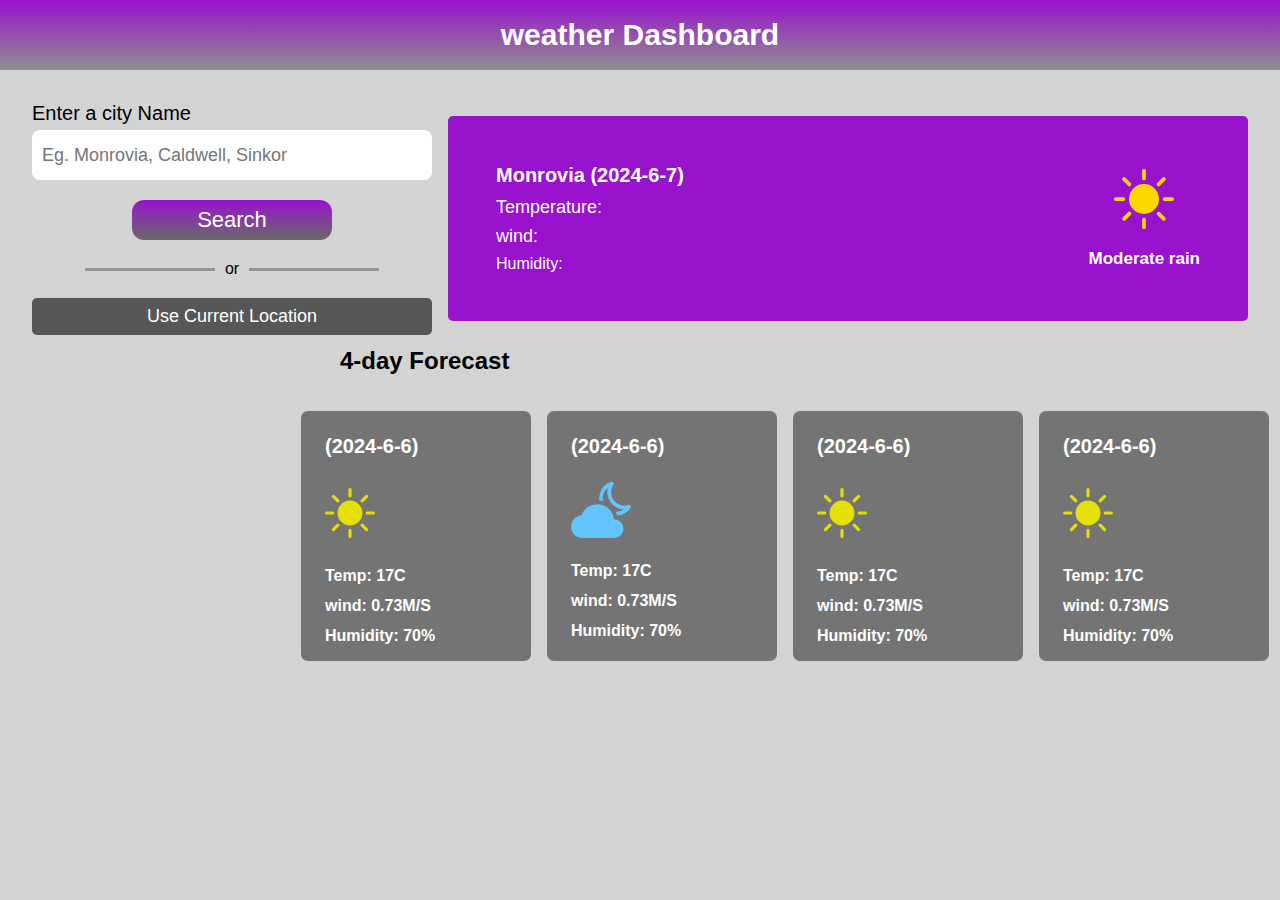
==== index.html @ f44d002b "Initial commit" ====
<!DOCTYPE html>
<html lang="en">
<head>
    <meta charset="UTF-8">
    <meta name="viewport" content="width=device-width, initial-scale=1.0">
    <title>weath App</title>
    <link rel="stylesheet" href="./style.css">
    <script src="script.js" defer></script>
</head>
<body>
    <div class="container">
        <!--<input type="text" class="search-field" style = "width:400px; height: 50px;" placeholder="enter your city">

        <button class="search-btn">
            <svg xmlns="http://www.w3.org/2000/svg" width="16" height="16" fill="currentColor" class="bi bi-search" viewBox="0 0 16 16">
                <path d="M11.742 10.344a6.5 6.5 0 1 0-1.397 1.398h-.001q.044.06.098.115l3.85 3.85a1 1 0 0 0 1.415-1.414l-3.85-3.85a1 1 0 0 0-.115-.1zM12 6.5a5.5 5.5 0 1 1-11 0 5.5 5.5 0 0 1 11 0"/>
              </svg>
        </button>-->

        
        <header class="header">
            <h2 class="heading-des">weather Dashboard</h2>
        </header>

        <div class="weather-info">
            <form action="#" class="form">

                <div class="warning"></div>
                <div class="city-name-des">Enter a city Name</div>
                <input class="search-input" type="text" placeholder="Eg. Monrovia, Caldwell, Sinkor">
                <button class="search-btn">Search</button>

                <div class="option-wrapper">
                    <div class="option-left-line"></div>
                    or
                    <div class="option-right-line"></div>
                </div>

                <button class="current-location-btn">Use Current Location</button>
            </form>

            <main class="middle-left-section">
                <div class="weather-result">
                    <div class="city-name">Monrovia (2024-6-7)</div>
                    <div class="tempurature">Temperature: </div>
                    <div class="wind">wind: </div>
                    <div class="humidity">Humidity:</div>
                </div>

                <div class="weather-status">
                    <svg xmlns="http://www.w3.org/2000/svg" width="16" height="16" fill="currentColor" class="sun" viewBox="0 0 16 16">
                        <path d="M8 12a4 4 0 1 0 0-8 4 4 0 0 0 0 8M8 0a.5.5 0 0 1 .5.5v2a.5.5 0 0 1-1 0v-2A.5.5 0 0 1 8 0m0 13a.5.5 0 0 1 .5.5v2a.5.5 0 0 1-1 0v-2A.5.5 0 0 1 8 13m8-5a.5.5 0 0 1-.5.5h-2a.5.5 0 0 1 0-1h2a.5.5 0 0 1 .5.5M3 8a.5.5 0 0 1-.5.5h-2a.5.5 0 0 1 0-1h2A.5.5 0 0 1 3 8m10.657-5.657a.5.5 0 0 1 0 .707l-1.414 1.415a.5.5 0 1 1-.707-.708l1.414-1.414a.5.5 0 0 1 .707 0m-9.193 9.193a.5.5 0 0 1 0 .707L3.05 13.657a.5.5 0 0 1-.707-.707l1.414-1.414a.5.5 0 0 1 .707 0m9.193 2.121a.5.5 0 0 1-.707 0l-1.414-1.414a.5.5 0 0 1 .707-.707l1.414 1.414a.5.5 0 0 1 0 .707M4.464 4.465a.5.5 0 0 1-.707 0L2.343 3.05a.5.5 0 1 1 .707-.707l1.414 1.414a.5.5 0 0 1 0 .708"/>
                      </svg>

                      <div class="status">Moderate rain</div>
                </div>
            </main>

        </div>

        <h2 class="daily-forecast">4-day Forecast</h2>
        <div class="bottom-section">

            <div class="forecast-gird">
                <div class="forecast-card-container">
                    <h3 class="forestcast-duration">(2024-6-6)</h3>
    
                    <div class="forest-icon">
                        <svg xmlns="http://www.w3.org/2000/svg" width="16" height="16" fill="currentColor" class="sun" viewBox="0 0 16 16">
                            <path d="M8 12a4 4 0 1 0 0-8 4 4 0 0 0 0 8M8 0a.5.5 0 0 1 .5.5v2a.5.5 0 0 1-1 0v-2A.5.5 0 0 1 8 0m0 13a.5.5 0 0 1 .5.5v2a.5.5 0 0 1-1 0v-2A.5.5 0 0 1 8 13m8-5a.5.5 0 0 1-.5.5h-2a.5.5 0 0 1 0-1h2a.5.5 0 0 1 .5.5M3 8a.5.5 0 0 1-.5.5h-2a.5.5 0 0 1 0-1h2A.5.5 0 0 1 3 8m10.657-5.657a.5.5 0 0 1 0 .707l-1.414 1.415a.5.5 0 1 1-.707-.708l1.414-1.414a.5.5 0 0 1 .707 0m-9.193 9.193a.5.5 0 0 1 0 .707L3.05 13.657a.5.5 0 0 1-.707-.707l1.414-1.414a.5.5 0 0 1 .707 0m9.193 2.121a.5.5 0 0 1-.707 0l-1.414-1.414a.5.5 0 0 1 .707-.707l1.414 1.414a.5.5 0 0 1 0 .707M4.464 4.465a.5.5 0 0 1-.707 0L2.343 3.05a.5.5 0 1 1 .707-.707l1.414 1.414a.5.5 0 0 1 0 .708"/>
                          </svg>
                    </div>
    
                    <div class="forest-info">
                        <div class="daily-temp">Temp: 17C</div>
                        <div class="daily-wind">wind: 0.73M/S</div>
                        <div class="daily-humidity">Humidity: 70%</div>
                    </div>
                </div>
    
                <div class="forecast-card-container">
                    <h3 class="forestcast-duration">(2024-6-6)</h3>
    
                    <div class="forest-icon">
                        <svg xmlns="http://www.w3.org/2000/svg" width="16" height="16" fill="currentColor" class="cloud-moon" viewBox="0 0 16 16">
                            <path d="M11.473 11a4.5 4.5 0 0 0-8.72-.99A3 3 0 0 0 3 16h8.5a2.5 2.5 0 0 0 0-5z"/>
                            <path d="M11.286 1.778a.5.5 0 0 0-.565-.755 4.595 4.595 0 0 0-3.18 5.003 5.5 5.5 0 0 1 1.055.209A3.6 3.6 0 0 1 9.83 2.617a4.593 4.593 0 0 0 4.31 5.744 3.58 3.58 0 0 1-2.241.634q.244.477.394 1a4.59 4.59 0 0 0 3.624-2.04.5.5 0 0 0-.565-.755 3.593 3.593 0 0 1-4.065-5.422z"/>
                          </svg>
                    </div>
    
                    <div class="forest-info">
                        <div class="daily-temp">Temp: 17C</div>
                        <div class="daily-wind">wind: 0.73M/S</div>
                        <div class="daily-humidity">Humidity: 70%</div>
                    </div>
                </div>
    
                <div class="forecast-card-container">
                    <h3 class="forestcast-duration">(2024-6-6)</h3>
    
                    <div class="forest-icon">
                        <svg xmlns="http://www.w3.org/2000/svg" width="16" height="16" fill="currentColor" class="sun" viewBox="0 0 16 16">
                            <path d="M8 12a4 4 0 1 0 0-8 4 4 0 0 0 0 8M8 0a.5.5 0 0 1 .5.5v2a.5.5 0 0 1-1 0v-2A.5.5 0 0 1 8 0m0 13a.5.5 0 0 1 .5.5v2a.5.5 0 0 1-1 0v-2A.5.5 0 0 1 8 13m8-5a.5.5 0 0 1-.5.5h-2a.5.5 0 0 1 0-1h2a.5.5 0 0 1 .5.5M3 8a.5.5 0 0 1-.5.5h-2a.5.5 0 0 1 0-1h2A.5.5 0 0 1 3 8m10.657-5.657a.5.5 0 0 1 0 .707l-1.414 1.415a.5.5 0 1 1-.707-.708l1.414-1.414a.5.5 0 0 1 .707 0m-9.193 9.193a.5.5 0 0 1 0 .707L3.05 13.657a.5.5 0 0 1-.707-.707l1.414-1.414a.5.5 0 0 1 .707 0m9.193 2.121a.5.5 0 0 1-.707 0l-1.414-1.414a.5.5 0 0 1 .707-.707l1.414 1.414a.5.5 0 0 1 0 .707M4.464 4.465a.5.5 0 0 1-.707 0L2.343 3.05a.5.5 0 1 1 .707-.707l1.414 1.414a.5.5 0 0 1 0 .708"/>
                          </svg>
                    </div>
    
                    <div class="forest-info">
                        <div class="daily-temp">Temp: 17C</div>
                        <div class="daily-wind">wind: 0.73M/S</div>
                        <div class="daily-humidity">Humidity: 70%</div>
                    </div>
                </div>
                
                <div class="forecast-card-container">
                    <h3 class="forestcast-duration">(2024-6-6)</h3>
    
                    <div class="forest-icon">
                        <svg xmlns="http://www.w3.org/2000/svg" width="16" height="16" fill="currentColor" class="sun" viewBox="0 0 16 16">
                            <path d="M8 12a4 4 0 1 0 0-8 4 4 0 0 0 0 8M8 0a.5.5 0 0 1 .5.5v2a.5.5 0 0 1-1 0v-2A.5.5 0 0 1 8 0m0 13a.5.5 0 0 1 .5.5v2a.5.5 0 0 1-1 0v-2A.5.5 0 0 1 8 13m8-5a.5.5 0 0 1-.5.5h-2a.5.5 0 0 1 0-1h2a.5.5 0 0 1 .5.5M3 8a.5.5 0 0 1-.5.5h-2a.5.5 0 0 1 0-1h2A.5.5 0 0 1 3 8m10.657-5.657a.5.5 0 0 1 0 .707l-1.414 1.415a.5.5 0 1 1-.707-.708l1.414-1.414a.5.5 0 0 1 .707 0m-9.193 9.193a.5.5 0 0 1 0 .707L3.05 13.657a.5.5 0 0 1-.707-.707l1.414-1.414a.5.5 0 0 1 .707 0m9.193 2.121a.5.5 0 0 1-.707 0l-1.414-1.414a.5.5 0 0 1 .707-.707l1.414 1.414a.5.5 0 0 1 0 .707M4.464 4.465a.5.5 0 0 1-.707 0L2.343 3.05a.5.5 0 1 1 .707-.707l1.414 1.414a.5.5 0 0 1 0 .708"/>
                          </svg>
                    </div>
    
                    <div class="forest-info">
                        <div class="daily-temp">Temp: 17C</div>
                        <div class="daily-wind">wind: 0.73M/S</div>
                        <div class="daily-humidity">Humidity: 70%</div>
                    </div>
                </div>

            </div>

        </div>
    </div>
</body>
</html>
---- style.css ----
*{
    margin: 0;
    padding: 0;
    box-sizing: border-box;
    font-family: 'Segoe UI', Tahoma, Geneva, Verdana, sans-serif;
}

body {
    background-color: lightgrey;
}


.header {
    height: 70px;
    background:linear-gradient(to top, rgba(75, 75, 75, 0.5),rgb(153, 18, 206));
    display: flex;
    align-items: center;
    justify-content: center;
}

.heading-des {
    color: white;
    font-size: 30px;
    z-index: 20;
}

.weather-info {
    display: flex;
    align-items: center;
    justify-content: space-between;
    padding: 2rem;
}

.weather-status {

}

.form {
    display: flex;
    flex-direction: column;
}

.city-name-des {
    font-size: 20px;
    margin-bottom: 5px; 
}

.search-input {
    width: 400px;
    height: 50px;
    font-size: 18px;
    margin-bottom: 20px;
    border-radius: 8px;
    border: none;
    padding: 10px;
    outline: none;
}

.search-btn {
    border: none;
    font-size: 22px;
    background:linear-gradient(to top, rgba(0, 0, 0, 0.5),rgb(153, 18, 206));
    color: white;
    width: 200px;
    margin-left: 100px;
    border-radius: 12px;
    height:40px;
    transition: .2s ease-in-out;
}

.search-btn:hover {
    background: white;
    color: rgb(153, 18, 206);
    font-weight: bold;
}

.option-wrapper {
    display: flex;
    justify-content: center;
    margin-top: 10px;
    align-items: center;
    margin-top: 20px;
    margin-bottom: 20px;
}
 
.option-right-line{
    width: 130px;
    height: 3px;
    background-color: rgb(148, 148, 148);
    margin-left: 10px;
}

.option-left-line {
    margin-right: 10px;
    width: 130px;
    height: 3px;
    background-color: rgb(148, 148, 148);
}

.current-location-btn {
    background-color: rgb(87, 87, 87);
    color: white;
    border: none;
    padding: .5rem;
    font-size: 18px;
    border-radius: 5px;
    transition: .5s ease-in-out;
}
.current-location-btn:hover {
    color: rgb(87, 87, 87);
    background-color: white;
}

.middle-left-section {
    background-color: rgb(153, 18, 206);
    width: 800px;
    border-radius: 5px;
    color: white;
    display: flex;
    justify-content: space-between;
    padding: 3rem;
}

.weather-result .city-name {
    font-size: 20px;
    font-weight: bold;
    margin-bottom: 10px;
}

.weather-result .tempurature,
.weather-result .wind,
.weather-result .humidy {
    font-size: 18px;
    margin-bottom: 8px;
    font-family: 'poppin', sans-serif;
}

.weather-status {
    display: flex;
    flex-direction: column;
    justify-content: center;
    align-items: center;
    
}

.weather-status .sun,
.weather-status .cloud-moon {
    width: 60px;
    height: 60px;
    margin-bottom: 20px;
    color: gold;
}

.cloud-moon {
    width: 60px;
    height: 60px;
    margin-bottom: 20px;
    color:rgb(98, 196, 253);
}
.cloud-moon {
    width: 60px;
    height: 60px;
    margin-bottom: 20px;
    color:rgb(98, 196, 253);
}

.weather-status .status {
    font-weight: bold;
    font-size: 17px;
}

.bottom-section {
    padding: 1rem;
    display: flex;
    flex-direction: column;
    align-items: center;
}

.daily-forecast {
    margin-left: 340px;
    margin-top: -20px;
    margin-bottom: 20px;
}


.forecast-gird {
    display: grid;
    grid-template-columns: repeat(4, 1fr);
    gap: 1rem;
    margin-left: 290px;
}


.forecast-card-container {
    padding: 1.5rem;
    background-color: rgb(117, 116, 116);
    width: 230px;
    height: 250px;
    color: white;
    border-radius: 7px;
    margin-bottom: 20px;
}

.bottom-section .daily-forecast {
    font-size: 25px;
    font-weight: bold;
}

.forecast-card-container .forestcast-duration {
    font-size: 20px;
    margin-bottom: 20px;
}

.forecast-card-container .sun{
    width: 50px;
    height: 50px;
    color: rgb(228, 224, 4);
    margin-top: 10px;
    margin-bottom: 25px;
}

.forest-info .daily-temp,
.forest-info .daily-wind,
.forest-info .daily-humidity  {
    font-size: 16px;
    font-weight: bold;
    margin-bottom: 12px;
}
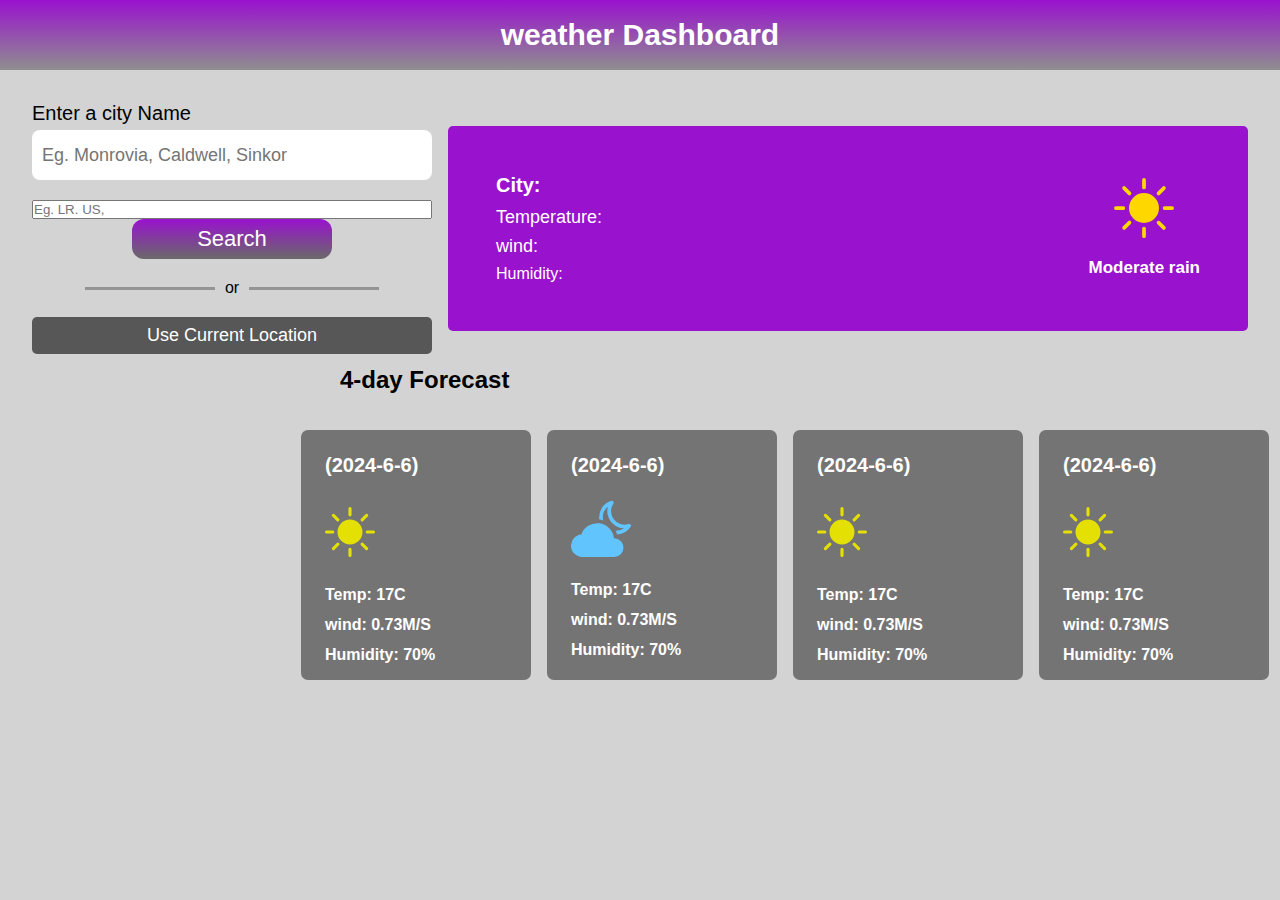
==== commit 69778c85: "second commit" ====
--- a/index.html
+++ b/index.html
@@ -28,6 +28,7 @@
                 <div class="warning"></div>
                 <div class="city-name-des">Enter a city Name</div>
                 <input class="search-input" type="text" placeholder="Eg. Monrovia, Caldwell, Sinkor">
+                <input class="Country-code" type="text" placeholder="Eg. LR. US, ">
                 <button class="search-btn">Search</button>
 
                 <div class="option-wrapper">
@@ -41,7 +42,7 @@
 
             <main class="middle-left-section">
                 <div class="weather-result">
-                    <div class="city-name">Monrovia (2024-6-7)</div>
+                    <div class="city-name">City:</div>
                     <div class="tempurature">Temperature: </div>
                     <div class="wind">wind: </div>
                     <div class="humidity">Humidity:</div>
